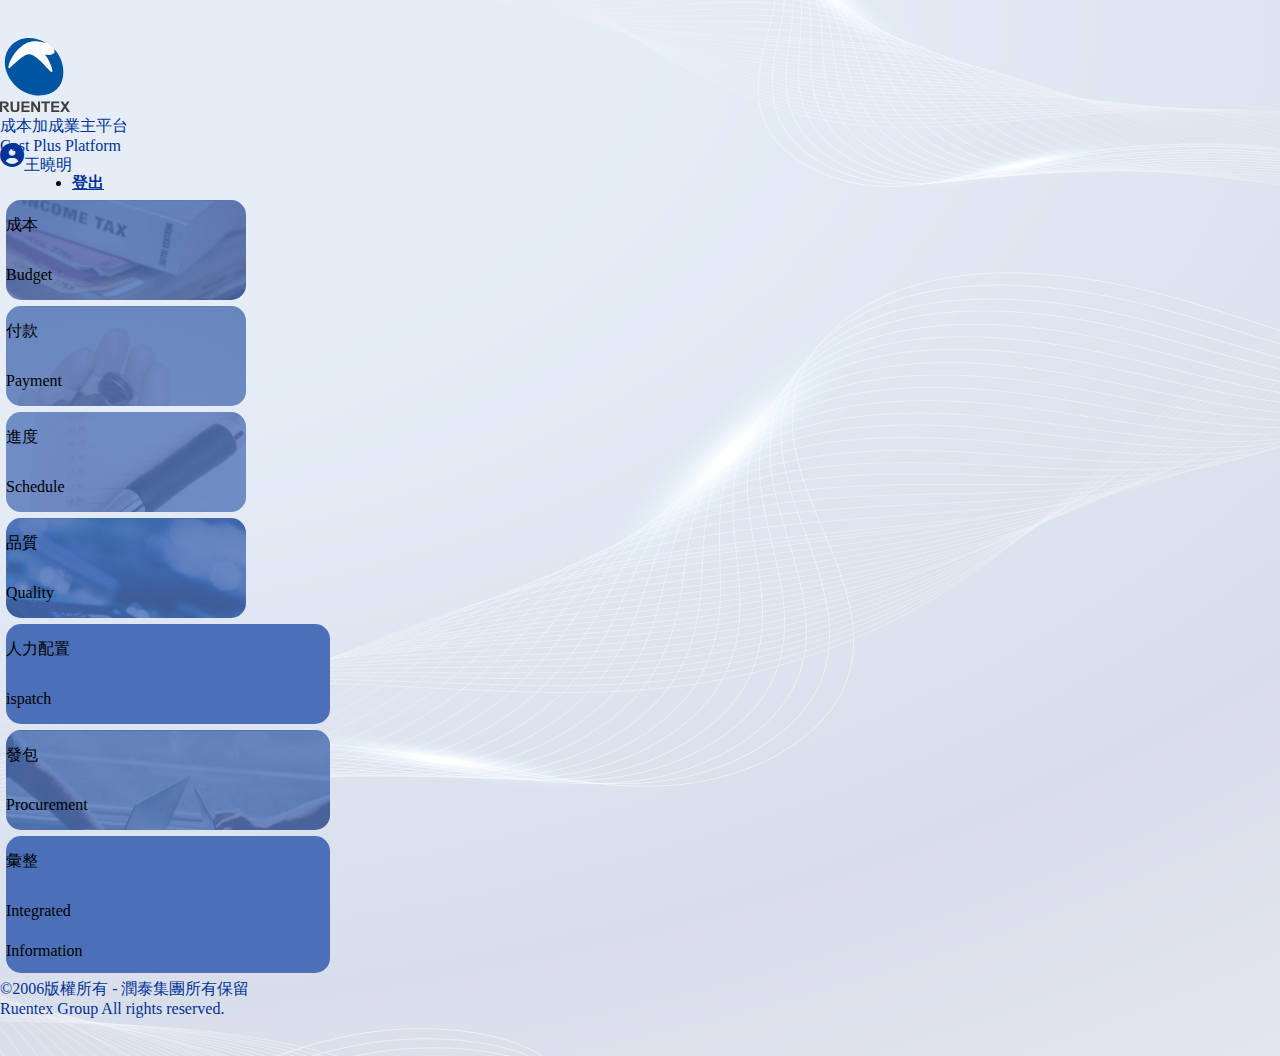
==== index.html @ 20d629e6 "feat: 初版" ====
<!DOCTYPE html>
<html lang="en">
<head>
    <meta charset="UTF-8">
    <meta http-equiv="X-UA-Compatible" content="IE=edge">
    <meta name="viewport" content="width=device-width, initial-scale=1.0">
    <title>成本加成業主平台</title>
  
    <link rel="stylesheet" href="/css/reset.css" type="text/css"/>

    <!-- Bootstrap CSS only -->
    <link href="https://cdn.jsdelivr.net/npm/bootstrap@5.2.0/dist/css/bootstrap.min.css" rel="stylesheet" integrity="sha384-gH2yIJqKdNHPEq0n4Mqa/HGKIhSkIHeL5AyhkYV8i59U5AR6csBvApHHNl/vI1Bx" crossorigin="anonymous">
    <!-- Bootstrap JavaScript Bundle with Popper -->
    <script src="https://cdn.jsdelivr.net/npm/bootstrap@5.2.0/dist/js/bootstrap.bundle.min.js" integrity="sha384-A3rJD856KowSb7dwlZdYEkO39Gagi7vIsF0jrRAoQmDKKtQBHUuLZ9AsSv4jD4Xa" crossorigin="anonymous"></script>

    <!-- Font awesome -->
    <link rel="stylesheet" href="/css/all.css">

    <link rel="stylesheet" href="/css/index.css" type="text/css"/>
    <!-- MDN for every screen -->
    <meta name="viewport" content="width=device-width, initial-scale=1.0, maximum-scale=1.0, user-scalable=no">

</head>
<body>
    <div class="container d-flex flex-column justify-content-between" style="min-height: 100vh;">
        <nav class="d-flex flex-row">
            <div class="display-flex flex-row col" id="block">
            </div>
            <div class="d-flex flex-row col-6" id="logo-title">
                <img src="/img/logo.svg"></img>
                <div class="px-3">
                    <p class="fs-2 fw-bold text-blue mb-0" id="title-C">成本加成業主平台</p>
                    <p class="fs-4 fw-bold text-blue mb-0" id="title-E">Cost Plus Platform</p>
                </div>
            </div>
            <div class="display-flex flex-row align-items-center justify-content-end col" id="userName">
                <i class="fa-solid fa-circle-user text-blue fa-xl" id="i-user"></i>
                <p class="fs-4 fw-bold text-blue mb-0 px-2">王曉明</p>
                <div class="btn-group" role="group">
                    <button type="button" class="btn dropdown-toggle" data-bs-toggle="dropdown" aria-expanded="false"></button>
                    <ul class="dropdown-menu">
                      <li><a class="dropdown-item" href="login.html">登出</a></li>
                    </ul>
                </div>
                <!-- <i class="fa-solid fa-angle-down text-blue"></i> -->
            </div>
        </nav>
        <div class="wrap d-flex flex-wrap" id="content">
            <div class="BG-blue item-1">
                <div class="BG-img1 BG-img-all">
                    <p class="fs-2 fw-bold text-white m-0 line-h-50px px-3">成本</p>
                    <p class="fs-3 fw-bold text-white m-0 line-h-50px px-3">Budget</p>
                </div>
            </div>
            <div class="BG-blue item-1">
                <div class="BG-img2 BG-img-all">
                    <p class="fs-2 fw-bold text-white m-0 line-h-50px px-3">付款</p>
                    <p class="fs-3 fw-bold text-white m-0 line-h-50px px-3">Payment</p>
                </div>
            </div>
            <div class="BG-blue item-1">
                <div class="BG-img3 BG-img-all">
                    <p class="fs-2 fw-bold text-white m-0 line-h-50px px-3">進度</p>
                    <p class="fs-3 fw-bold text-white m-0 line-h-50px px-3">Schedule</p>
                </div>
            </div>
            <div class="BG-blue item-1">
                <div class="BG-img4 BG-img-all">
                    <p class="fs-2 fw-bold text-white m-0 line-h-50px px-3">品質</p>
                    <p class="fs-3 fw-bold text-white m-0 line-h-50px px-3">Quality</p>
                </div>
            </div>
            <div class="BG-blue item-2">
                <div class="BG-img5 BG-img-all">
                    <p class="fs-2 fw-bold text-white m-0 line-h-50px px-3">人力配置</p>
                    <p class="fs-3 fw-bold text-white m-0 line-h-50px px-3">ispatch</p>
                </div>
            </div>
            <div class="BG-blue item-2">
                <div class="BG-img6 BG-img-all">
                    <p class="fs-2 fw-bold text-white m-0 line-h-50px px-3">發包</p>
                    <p class="fs-3 fw-bold text-white m-0 line-h-50px px-3">Procurement</p>
                </div>
            </div>
            <div class="BG-blue item-2">
                <div class="BG-img7 BG-img-all" style="padding-bottom: 7px;">
                    <p class="fs-2 fw-bold text-white m-0 line-h-50px px-3">彙整</p>
                    <p class="fs-3 fw-bold text-white m-0 line-h-50px px-3">Integrated</p>
                    <p class="fs-3 fw-bold text-white m-0 line-h-30px px-3">Information</p>
                </div>
            </div>
        </div>
        <footer>
            <p class="fs-6 fw-bold text-blue text-center m-0">©2006版權所有 - 潤泰集團所有保留</p>
            <p class="fs-6 fw-bold text-blue text-center m-0">Ruentex Group All rights reserved.</p>
        </footer>
    </div>    
</body>

</html>
---- css/index.css ----
* {
    margin: 0;
    padding: 0;
}
.text-blue {
    color: #003399;
}
body {
    background-image: url("/img/BG.svg");
    background-size: cover;
}
nav {
    justify-content: space-between;
}
.container {
    padding: 3% 0;
}
img {
    width: 70px;
}
.mb-0 {
    margin-bottom: 0;
}
.mt-0 {
    margin-top: 0;
}
.BG-img1 {
    background-image: url("/img/BG1.svg");
}
.BG-img2 {
    background-image: url("/img/BG2.svg");
}
.BG-img3 {
    background-image: url("/img/BG3.svg");
}
.BG-img4 {
    background-image: url("/img/BG4.svg");
}
.BG-img5 {
    background-image: url("/img/BG5.svg");
    height: 100%;
}
.BG-img6 {
    background-image: url("/img/BG6.svg");
    height: 100%;
}
.BG-img7 {
    background-image: url("/img/BG7.svg");
}
.BG-img-all {
    border-radius: 15px;
    background-size: cover;
}
.BG-blue {
    background: #4C70B8;
    border-radius: 15px;
}
.fill-available {
    display: inline-block;
    width: -webkit-fill-available;
    width: -moz-fill-available;
    width: -moz-available;
    width: fill-available;
}
#logo-title {
    min-width: 360px;
    justify-content: center;
}
.h-12vw {
    height: 12vw;
}
.line-h-50px {

    line-height: 50px;
}
.line-h-30px {

    line-height: 30px;
}
.item-1 {
    width: 240px;
    margin: 6px 6px 6px;
}
.item-2 {
    width: 324px;
    margin: 6px 6px 6px;
}
.wrap {
    margin: auto;
    justify-content: center;
}
.display-flex {
    display: flex;
}
.dropdown-toggle:empty::after {
    color: #003399;
}
.btn-group button {
    border: none;
}
.dropdown-menu {
    border: none;
}
.dropdown-item:hover {
    background-color: #77a1db;
    color: #FFF;
}
.dropdown-item {
    color: #003399;
    font-weight: bold;
}

@media screen and (max-width: 1199px){
    .item-1 {
        width: 204px;
    }
    .item-2 {
        width: 276px;
    }
}
@media screen and (max-width: 991px){
    .item-1 {
        width: 168px;
    }
    .item-2 {
        width: 228px;
    }
}
@media screen and (max-width: 768px){
    #block {
        display: none;
    }
    #i-user {
        margin-right: 8px;
    }
    nav {
        justify-content: center;
        margin-bottom: 20px;
        padding: 0 4%;
    }
    footer {
        margin-top: 20px;
    }
    .item-1, .item-2 {
        width: calc(50% - 12px);
    }
    .wrap {
        justify-content: start;
    }
    #content {
        padding: 0 4%;
    }
    #logo-title {
        width: 70%;
        justify-content: start;
    }
    #title-C {
        font-size: 36px !important;
    }
    #title-E {
        font-size: 24px !important;
    }
}
@media screen and (max-width: 556px){
    .wrap {
        justify-content: center;
        margin-left: 10%;
        margin-right: 10%;
    }
    .item-1, .item-2 {
        width: 100%;
    }
}
@media screen and (max-width: 375px){
    #userName > P {
        display: none;
    }
    img {
        width: 52px;
    }
    #logo-title {
        min-width: 280px;
    }
    .container {
        padding-top: 20px;
    }
    #title-C {
        font-size: 22px !important;
    }
    #title-E {
        font-size: 16px !important;
    }
    nav {
        padding: 0 5%;
    }
}
@media screen and (max-height: 375px){
    nav {
        margin-bottom: 18px;
    }
    footer {
        margin-top: 18px;
    }
    #title-C {
        font-size: 30px !important;
    }
    #title-E {
        font-size: 23px !important;
    }
    #userName P {
        font-size: 1.1rem !important;
    }
}
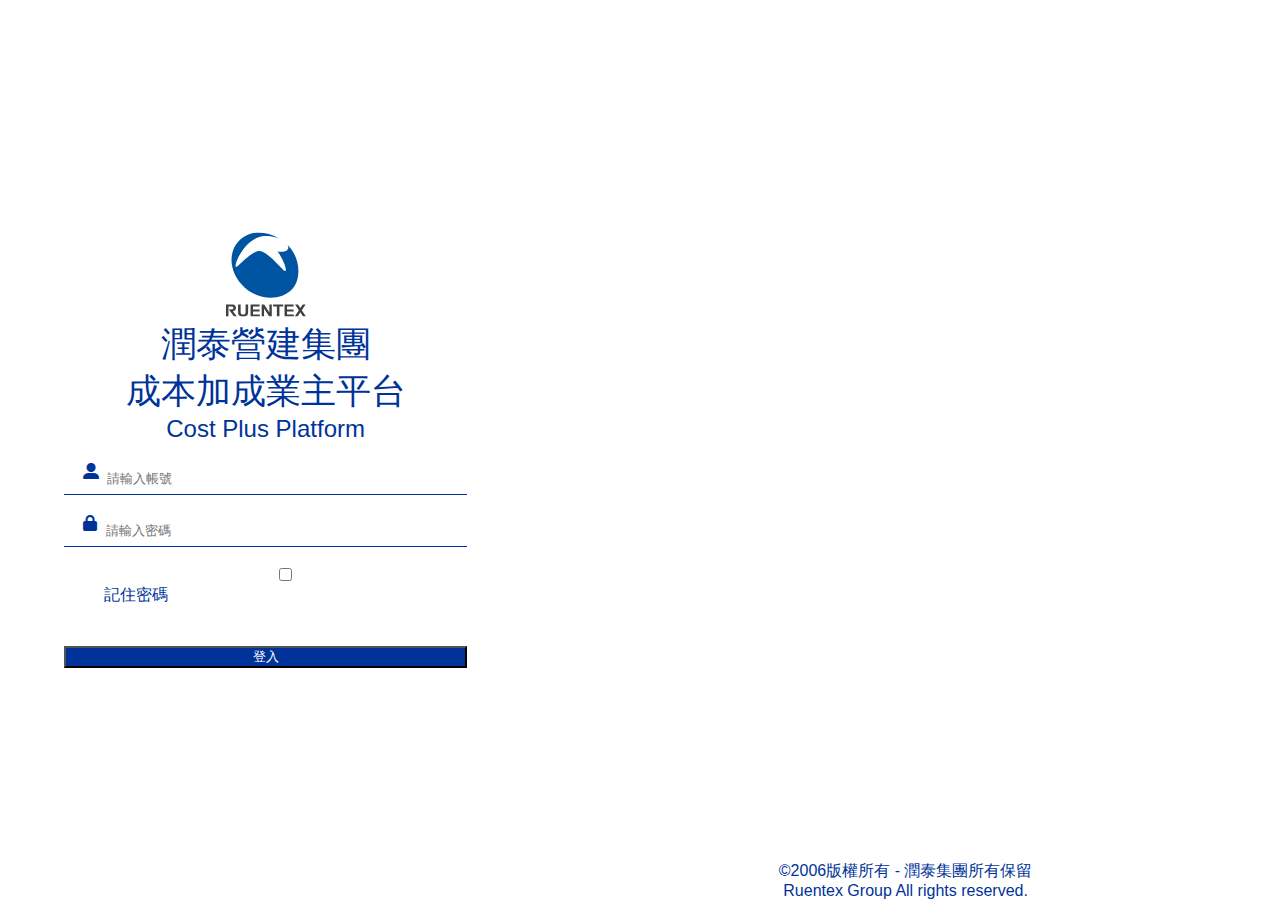
==== commit bf4b5611: "update: 圖片路徑更新" ====
--- a/index.html
+++ b/index.html
@@ -4,9 +4,9 @@
     <meta charset="UTF-8">
     <meta http-equiv="X-UA-Compatible" content="IE=edge">
     <meta name="viewport" content="width=device-width, initial-scale=1.0">
-    <title>成本加成業主平台</title>
-  
-    <link rel="stylesheet" href="/css/reset.css" type="text/css"/>
+    <title>登入</title>
+
+    <link rel="stylesheet" href="css/reset.css" type="text/css"/>
 
     <!-- Bootstrap CSS only -->
     <link href="https://cdn.jsdelivr.net/npm/bootstrap@5.2.0/dist/css/bootstrap.min.css" rel="stylesheet" integrity="sha384-gH2yIJqKdNHPEq0n4Mqa/HGKIhSkIHeL5AyhkYV8i59U5AR6csBvApHHNl/vI1Bx" crossorigin="anonymous">
@@ -14,87 +14,48 @@
     <script src="https://cdn.jsdelivr.net/npm/bootstrap@5.2.0/dist/js/bootstrap.bundle.min.js" integrity="sha384-A3rJD856KowSb7dwlZdYEkO39Gagi7vIsF0jrRAoQmDKKtQBHUuLZ9AsSv4jD4Xa" crossorigin="anonymous"></script>
 
     <!-- Font awesome -->
-    <link rel="stylesheet" href="/css/all.css">
+    <link rel="stylesheet" href="css/all.css">
 
-    <link rel="stylesheet" href="/css/index.css" type="text/css"/>
+    <link rel="stylesheet" href="css/index.css" type="text/css"/>
     <!-- MDN for every screen -->
     <meta name="viewport" content="width=device-width, initial-scale=1.0, maximum-scale=1.0, user-scalable=no">
+</head>
 
-</head>
 <body>
-    <div class="container d-flex flex-column justify-content-between" style="min-height: 100vh;">
-        <nav class="d-flex flex-row">
-            <div class="display-flex flex-row col" id="block">
+    <div class="BG-1 h-100 wrap">
+        <div class="title">
+            <img class="mb-4" src="img/logo-login.svg">
+            <p class="fw-bold text-C">潤泰營建集團</p>
+            <p class="fw-bold m-0 text-C">成本加成業主平台</p>
+            <p class="fw-bold text-E">Cost Plus Platform</p>
+        </div>
+        <div class="inputGroup">
+            <div class="icon-input">
+                <label for="inputEmail3" class="col-sm-2 col-form-label"><i class="fa-solid fa-user-large"></i></label>
+                <input type="email" placeholder="請輸入帳號">
             </div>
-            <div class="d-flex flex-row col-6" id="logo-title">
-                <img src="/img/logo.svg"></img>
-                <div class="px-3">
-                    <p class="fs-2 fw-bold text-blue mb-0" id="title-C">成本加成業主平台</p>
-                    <p class="fs-4 fw-bold text-blue mb-0" id="title-E">Cost Plus Platform</p>
-                </div>
+            <div class="icon-input">
+                <label for="inputEmail3" class="col-sm-2 col-form-label"><i class="fa-solid fa-lock"></i></label>
+            <input type="password" placeholder="請輸入密碼">
             </div>
-            <div class="display-flex flex-row align-items-center justify-content-end col" id="userName">
-                <i class="fa-solid fa-circle-user text-blue fa-xl" id="i-user"></i>
-                <p class="fs-4 fw-bold text-blue mb-0 px-2">王曉明</p>
-                <div class="btn-group" role="group">
-                    <button type="button" class="btn dropdown-toggle" data-bs-toggle="dropdown" aria-expanded="false"></button>
-                    <ul class="dropdown-menu">
-                      <li><a class="dropdown-item" href="login.html">登出</a></li>
-                    </ul>
-                </div>
-                <!-- <i class="fa-solid fa-angle-down text-blue"></i> -->
-            </div>
-        </nav>
-        <div class="wrap d-flex flex-wrap" id="content">
-            <div class="BG-blue item-1">
-                <div class="BG-img1 BG-img-all">
-                    <p class="fs-2 fw-bold text-white m-0 line-h-50px px-3">成本</p>
-                    <p class="fs-3 fw-bold text-white m-0 line-h-50px px-3">Budget</p>
-                </div>
-            </div>
-            <div class="BG-blue item-1">
-                <div class="BG-img2 BG-img-all">
-                    <p class="fs-2 fw-bold text-white m-0 line-h-50px px-3">付款</p>
-                    <p class="fs-3 fw-bold text-white m-0 line-h-50px px-3">Payment</p>
-                </div>
-            </div>
-            <div class="BG-blue item-1">
-                <div class="BG-img3 BG-img-all">
-                    <p class="fs-2 fw-bold text-white m-0 line-h-50px px-3">進度</p>
-                    <p class="fs-3 fw-bold text-white m-0 line-h-50px px-3">Schedule</p>
-                </div>
-            </div>
-            <div class="BG-blue item-1">
-                <div class="BG-img4 BG-img-all">
-                    <p class="fs-2 fw-bold text-white m-0 line-h-50px px-3">品質</p>
-                    <p class="fs-3 fw-bold text-white m-0 line-h-50px px-3">Quality</p>
-                </div>
-            </div>
-            <div class="BG-blue item-2">
-                <div class="BG-img5 BG-img-all">
-                    <p class="fs-2 fw-bold text-white m-0 line-h-50px px-3">人力配置</p>
-                    <p class="fs-3 fw-bold text-white m-0 line-h-50px px-3">ispatch</p>
-                </div>
-            </div>
-            <div class="BG-blue item-2">
-                <div class="BG-img6 BG-img-all">
-                    <p class="fs-2 fw-bold text-white m-0 line-h-50px px-3">發包</p>
-                    <p class="fs-3 fw-bold text-white m-0 line-h-50px px-3">Procurement</p>
-                </div>
-            </div>
-            <div class="BG-blue item-2">
-                <div class="BG-img7 BG-img-all" style="padding-bottom: 7px;">
-                    <p class="fs-2 fw-bold text-white m-0 line-h-50px px-3">彙整</p>
-                    <p class="fs-3 fw-bold text-white m-0 line-h-50px px-3">Integrated</p>
-                    <p class="fs-3 fw-bold text-white m-0 line-h-30px px-3">Information</p>
-                </div>
+            <div class="form-check">
+                <input class="form-check-input" type="checkbox" value="" id="defaultCheck1">
+                <label class="form-check-label" for="defaultCheck1">記住密碼</label>
             </div>
         </div>
+        <button class="btn BG-blue btn-primary" type="button" onclick="nextPage()">登入</button>
+        
+    </div>
+    <div class="BG-2 h-100" id="right-part">
         <footer>
-            <p class="fs-6 fw-bold text-blue text-center m-0">©2006版權所有 - 潤泰集團所有保留</p>
-            <p class="fs-6 fw-bold text-blue text-center m-0">Ruentex Group All rights reserved.</p>
+            <p class="fs-6 fw-bold text-white m-0">©2006版權所有 - 潤泰集團所有保留</p>
+            <p class="fs-6 fw-bold text-white m-0">Ruentex Group All rights reserved. </p>
         </footer>
-    </div>    
+    </div>
 </body>
-
-</html>+</html>
+<script>
+    function nextPage() {
+        window.location.href = 'index.html';
+    }
+</script>--- a/css/index.css
+++ b/css/index.css
@@ -2,212 +2,133 @@
     margin: 0;
     padding: 0;
 }
-.text-blue {
+html, body {
+    height: 100%; margin: 0;
+    font-family: 微軟正黑體, Arial, Helvetica, sans-serif;
+}
+body {
+    display: flex;
+}
+.BG-1 {
+    background-image: url("../img/login-left.svg");
+    width: 35%;
+}
+.BG-2 {
+    background-image: url("../img/login-right.svg");
+    width: 65%;
+}
+.BG-1, .BG-2 {
+    background-size: cover;
+    background-position: center;
+}
+.text-C {
+    font-size: 2.2rem;
+}
+.text-E {
+    font-size: 1.5rem;
+}
+footer {
+    display: flex;
+    flex-direction: column;
+    justify-content: end;
+    height: 100%;
+    padding-bottom: 20px;
+}
+footer p {
+    text-align: center;
+}
+.title {
+    text-align: center;
+    margin-bottom: 20px;
+}
+.wrap {
+    display: flex;
+    flex-direction: column;
+    justify-content: center;
+    padding: 0 5%;
+}
+p, label {
     color: #003399;
 }
-body {
-    background-image: url("/img/BG.svg");
-    background-size: cover;
+.inputGroup {
+    margin-bottom: 40px;
 }
-nav {
-    justify-content: space-between;
+input {
+    background-color: transparent;
+    border: none;
+    border-radius: 0;
+    width: 100%;
+    padding: 8px;
 }
-.container {
-    padding: 3% 0;
+.icon-input {
+    display: flex;
+    border-bottom: 1px solid #003399;
+    padding: 0 19px;
+    margin-bottom: 20px;
 }
-img {
-    width: 70px;
+.icon-input label {
+    width: 16px;
 }
-.mb-0 {
-    margin-bottom: 0;
+input {
+    outline: 0;
 }
-.mt-0 {
-    margin-top: 0;
+.form-check {
+    padding-left: 40px;
 }
-.BG-img1 {
-    background-image: url("/img/BG1.svg");
+#defaultCheck1 {
+    background-color: transparent;
+    border: 1.5px solid #003399;
+    border-radius: 3px;
 }
-.BG-img2 {
-    background-image: url("/img/BG2.svg");
+#defaultCheck1:checked {
+    background-color: #0d6efd;
 }
-.BG-img3 {
-    background-image: url("/img/BG3.svg");
-}
-.BG-img4 {
-    background-image: url("/img/BG4.svg");
-}
-.BG-img5 {
-    background-image: url("/img/BG5.svg");
-    height: 100%;
-}
-.BG-img6 {
-    background-image: url("/img/BG6.svg");
-    height: 100%;
-}
-.BG-img7 {
-    background-image: url("/img/BG7.svg");
-}
-.BG-img-all {
-    border-radius: 15px;
-    background-size: cover;
-}
-.BG-blue {
-    background: #4C70B8;
-    border-radius: 15px;
-}
-.fill-available {
-    display: inline-block;
-    width: -webkit-fill-available;
-    width: -moz-fill-available;
-    width: -moz-available;
-    width: fill-available;
-}
-#logo-title {
-    min-width: 360px;
-    justify-content: center;
-}
-.h-12vw {
-    height: 12vw;
-}
-.line-h-50px {
-
-    line-height: 50px;
-}
-.line-h-30px {
-
-    line-height: 30px;
-}
-.item-1 {
-    width: 240px;
-    margin: 6px 6px 6px;
-}
-.item-2 {
-    width: 324px;
-    margin: 6px 6px 6px;
-}
-.wrap {
-    margin: auto;
-    justify-content: center;
-}
-.display-flex {
-    display: flex;
-}
-.dropdown-toggle:empty::after {
-    color: #003399;
-}
-.btn-group button {
-    border: none;
-}
-.dropdown-menu {
-    border: none;
-}
-.dropdown-item:hover {
-    background-color: #77a1db;
+button {
+    background-color: #003399;
     color: #FFF;
 }
-.dropdown-item {
-    color: #003399;
-    font-weight: bold;
-}
-
-@media screen and (max-width: 1199px){
-    .item-1 {
-        width: 204px;
+@media screen and (max-width: 1024px){
+    .text-C {
+        font-size: 2.0rem;
     }
-    .item-2 {
-        width: 276px;
-    }
-}
-@media screen and (max-width: 991px){
-    .item-1 {
-        width: 168px;
-    }
-    .item-2 {
-        width: 228px;
+    .text-E {
+        font-size: 1.4rem;
     }
 }
 @media screen and (max-width: 768px){
-    #block {
+    #right-part {
         display: none;
     }
-    #i-user {
-        margin-right: 8px;
-    }
-    nav {
-        justify-content: center;
-        margin-bottom: 20px;
-        padding: 0 4%;
-    }
-    footer {
-        margin-top: 20px;
-    }
-    .item-1, .item-2 {
-        width: calc(50% - 12px);
+    .BG-1 {
+        width: 100%;
     }
     .wrap {
-        justify-content: start;
-    }
-    #content {
-        padding: 0 4%;
-    }
-    #logo-title {
-        width: 70%;
-        justify-content: start;
-    }
-    #title-C {
-        font-size: 36px !important;
-    }
-    #title-E {
-        font-size: 24px !important;
-    }
-}
-@media screen and (max-width: 556px){
-    .wrap {
-        justify-content: center;
-        margin-left: 10%;
-        margin-right: 10%;
-    }
-    .item-1, .item-2 {
-        width: 100%;
+        padding: 0 20%;
     }
 }
 @media screen and (max-width: 375px){
-    #userName > P {
-        display: none;
+    img {
+        width: 65px;
     }
-    img {
-        width: 52px;
+    .text-C {
+        font-size: 1.7rem;
     }
-    #logo-title {
-        min-width: 280px;
-    }
-    .container {
-        padding-top: 20px;
-    }
-    #title-C {
-        font-size: 22px !important;
-    }
-    #title-E {
-        font-size: 16px !important;
-    }
-    nav {
-        padding: 0 5%;
+    .text-E {
+        font-size: 1.2rem;
     }
 }
 @media screen and (max-height: 375px){
-    nav {
-        margin-bottom: 18px;
+    body {
+        height: auto;
     }
-    footer {
-        margin-top: 18px;
+    #right-part {
+        height: auto !important;
     }
-    #title-C {
-        font-size: 30px !important;
+    .wrap {
+        padding: 3% 20%;
+        width: 100%;
     }
-    #title-E {
-        font-size: 23px !important;
-    }
-    #userName P {
-        font-size: 1.1rem !important;
+    #right-part {
+        display: none;
     }
 }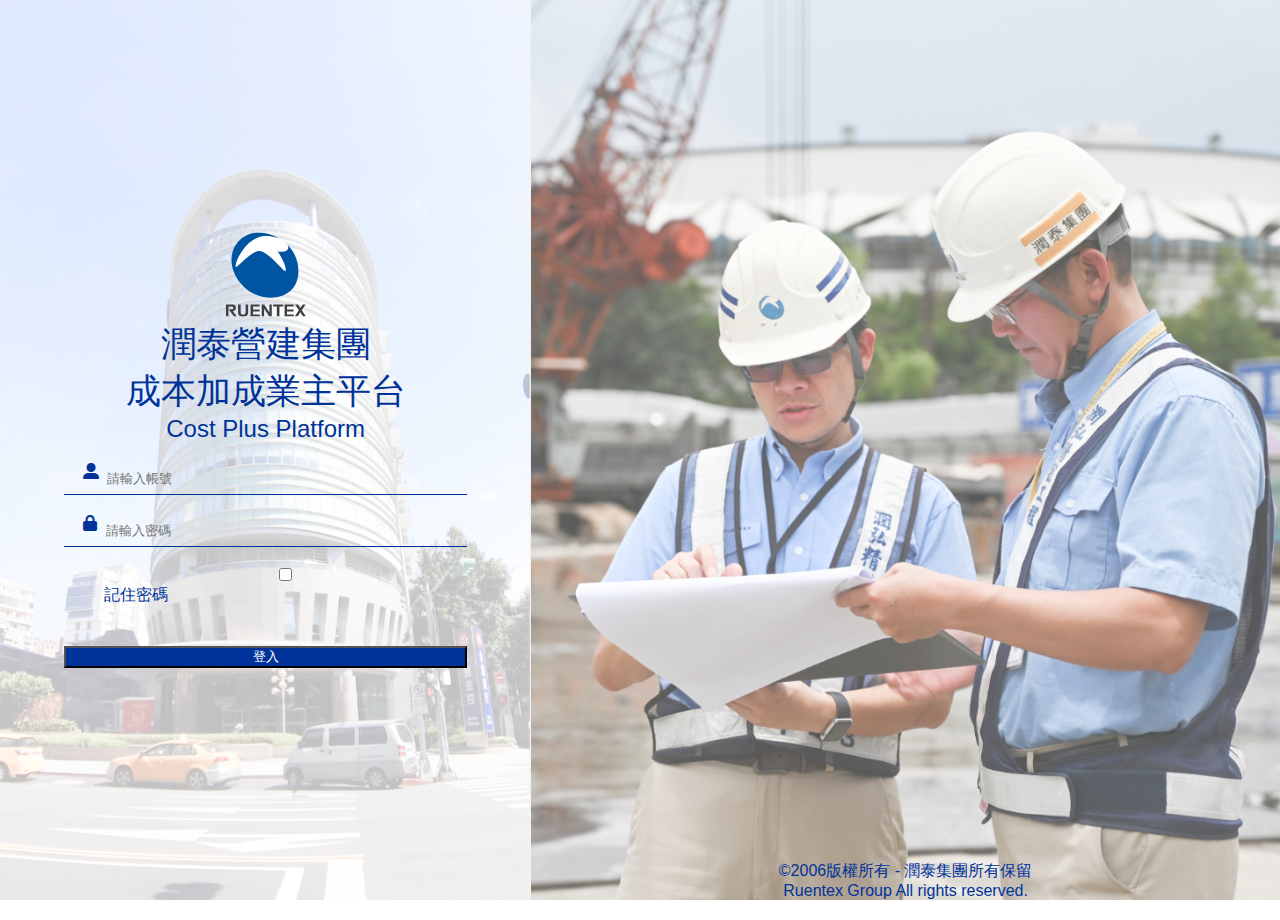
==== commit adcffaec: "detail中card尺寸調整+自適應修正" ====
--- a/index.html
+++ b/index.html
@@ -22,7 +22,7 @@
 </head>
 
 <body>
-    <div class="BG-1 h-100 wrap">
+    <div class="BG-1 wrap">
         <div class="title">
             <img class="mb-4" src="img/logo-login.svg">
             <p class="fw-bold text-C">潤泰營建集團</p>
@@ -46,7 +46,7 @@
         <button class="btn BG-blue btn-primary" type="button" onclick="nextPage()">登入</button>
         
     </div>
-    <div class="BG-2 h-100" id="right-part">
+    <div class="BG-2" id="right-part">
         <footer>
             <p class="fs-6 fw-bold text-white m-0">©2006版權所有 - 潤泰集團所有保留</p>
             <p class="fs-6 fw-bold text-white m-0">Ruentex Group All rights reserved. </p>
@@ -56,6 +56,6 @@
 </html>
 <script>
     function nextPage() {
-        window.location.href = 'index.html';
+        window.location.href = 'detail.html';
     }
 </script>--- a/css/index.css
+++ b/css/index.css
@@ -10,12 +10,14 @@
     display: flex;
 }
 .BG-1 {
-    background-image: url("../img/login-left.svg");
+    background-image: url("../img/login-left.png");
     width: 35%;
+    height: 100%;
 }
 .BG-2 {
-    background-image: url("../img/login-right.svg");
+    background-image: url("../img/login-right.png");
     width: 65%;
+    height: 100%;
 }
 .BG-1, .BG-2 {
     background-size: cover;
@@ -89,7 +91,7 @@
 }
 @media screen and (max-width: 1024px){
     .text-C {
-        font-size: 2.0rem;
+        font-size: 2rem;
     }
     .text-E {
         font-size: 1.4rem;
@@ -106,6 +108,11 @@
         padding: 0 20%;
     }
 }
+@media screen and (max-width: 390px){
+    .text-C {
+        font-size: 1.8rem;
+    }
+}
 @media screen and (max-width: 375px){
     img {
         width: 65px;
@@ -117,9 +124,12 @@
         font-size: 1.2rem;
     }
 }
-@media screen and (max-height: 375px){
+@media screen and (max-height: 390px){
     body {
         height: auto;
+    }
+    #right-part {
+        display: none;
     }
     #right-part {
         height: auto !important;
@@ -128,7 +138,4 @@
         padding: 3% 20%;
         width: 100%;
     }
-    #right-part {
-        display: none;
-    }
 }